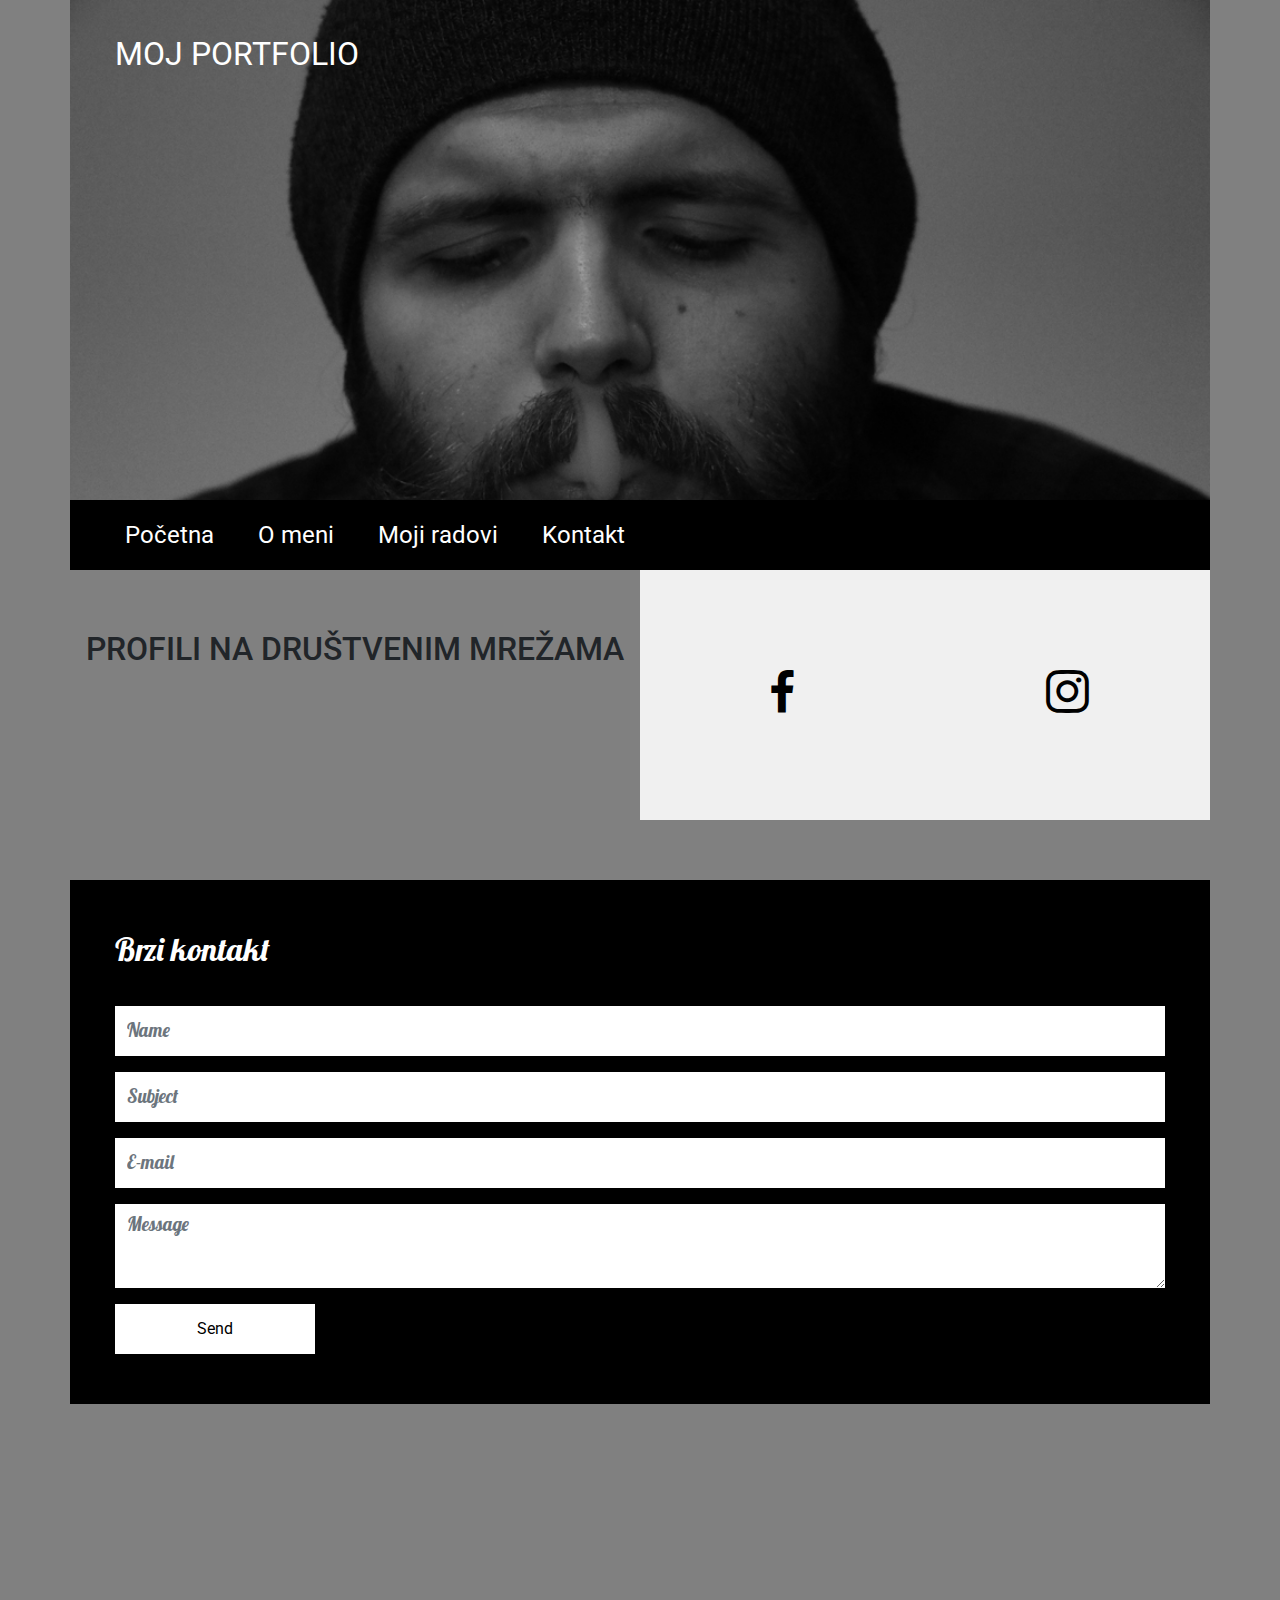
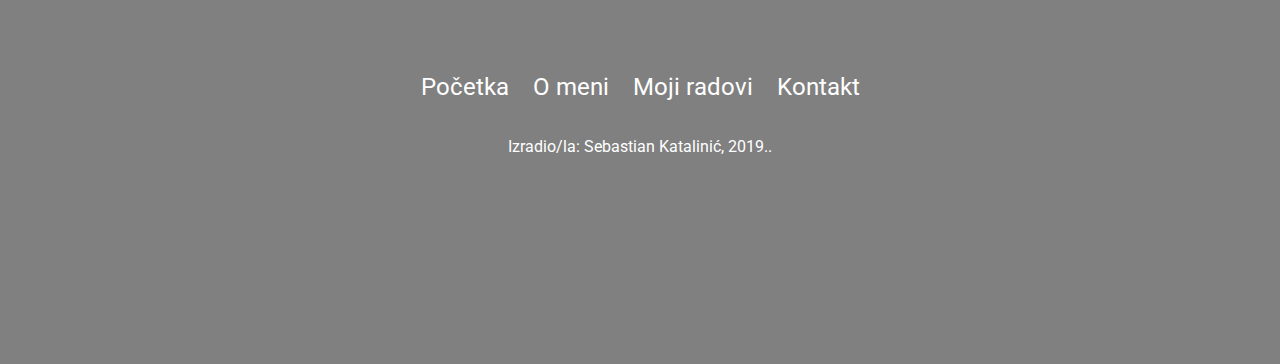
==== kontakt.html @ ed9a3f80 "Add files via upload" ====
<!doctype html>
<html lang="hr">
	<head>
		<meta charset="utf-8">
		<meta name="viewport" content="width=device-width, initial-scale=1, shrink-to-fit=no">
		<title>Moj portfolio</title>
		<link rel="stylesheet" href="bootstrap/bootstrap.min.css">		
		<link href="https://fonts.googleapis.com/css?family=Lobster|Roboto" rel="stylesheet">
		<link rel="stylesheet" href="https://use.fontawesome.com/releases/v5.5.0/css/all.css">
		<link rel="stylesheet" href="lightbox/css/lightbox.css">
		<link rel="stylesheet" href="socicon/style.css">
		<link rel="stylesheet" href="style.css">
	</head>
	<body>
		<div class="container">			
			<!-- ************** Zaglavlje / početak ************** -->
			<div class="row zaglavlje">
				<div class="col">
					<a href="index.html">Moj portfolio</a>
				</div>
			</div>
			<!-- ************** Zaglavlje / kraj ************** -->
			
			<!-- ************** Navigacija / početak ************** -->
			<div class="row navigacija">
				<div class="col">
					<div class="hamburger">
						<span class="fas fa-bars"></span>
					</div>
					<ul class="main-menu">
						<li><a href="index.html">Početna</a></li>
						<li><a href="o_meni.html">O meni</a></li>
						<li><a href="moji_radovi.html">Moji radovi</a></li>
						<li><a href="kontakt.html">Kontakt</a></li>
					</ul>
				</div>
			</div>
			<!-- ************** Navigacija / kraj ************** -->

			<!-- ************** Društvene mreže / početak ************** -->			
			<div class="row social-profiles">
				<div class="col-6">
					<h1>Profili na društvenim mrežama</h1>
				</div>
				<div class="col-md-3 social-profile svijetlo-siva"><p><a href="http://www.facebook.com/sebastian.katalinic"><span class="socicon-facebook"></span></a></p></div>						
				<div class="col-md-3 social-profile svijetlo-siva"><p><a href="http://www.instagram.com/sebastiankatalinic"><span class="socicon-instagram"></span></a></p></div>	
			</div>
			
			<!-- ************** Društvene mreže / kraj ************** -->
			
			<!-- ************** Kontakt / početak ************** -->
			<div class="row kontakt">
				<div class="col">
					<h1>Brzi kontakt</h1>
					<form action="" method="post">
						<div class="form-group">							
							<input type="text" class="form-control" id="name" placeholder="Name">
						</div>
						<div class="form-group">							
							<input type="text" class="form-control" id="subject" placeholder="Subject">
						</div>	
						<div class="form-group">							
							<input type="email" class="form-control" id="e-mail" placeholder="E-mail">
						</div>				
						<div class="form-group">
							<textarea class="form-control" id="message" rows="3" placeholder="Message"></textarea>
						</div>
						<button type="submit" class="btn btn-primary">Send</button>
					</form>
				</div>
			</div>
			<!-- ************** Kontakt / kraj ************** -->
		
			<!-- ************** Footer / početak ************** -->
			<div class="row footer">
				<div class="col">
					<div class="footer-content">
						<ul>
							<li><a href="index.html">Početka</a></li>
							<li><a href="o_meni.html">O meni</a></li>
							<li><a href="moji_radovi.html">Moji radovi</a></li>
							<li><a href="kontakt.html">Kontakt</a></li>
						</ul>
						<p>Izradio/la: Sebastian Katalinić, 2019..</p>
					</div>
				</div>
			</div>
			<!-- ************** Footer / kraj ************** -->
		</div>
		<script src="bootstrap/jquery.min.js"></script>
		<script src="bootstrap/popper.min.js"></script>
		<script src="bootstrap/bootstrap.min.js"></script>
		<script src="lightbox/js/lightbox.js"></script>
		<script>
			$('.hamburger').click(function(){
				$('.main-menu').slideToggle();
			});
		</script>
	</body>
</html>
---- socicon/style.css ----
@font-face {
  font-family: 'Socicon';
  src:  url('fonts/Socicon.eot?jxsw4b');
  src:  url('fonts/Socicon.eot?jxsw4b#iefix') format('embedded-opentype'),
    url('fonts/Socicon.woff2?jxsw4b') format('woff2'),
    url('fonts/Socicon.ttf?jxsw4b') format('truetype'),
    url('fonts/Socicon.woff?jxsw4b') format('woff'),
    url('fonts/Socicon.svg?jxsw4b#Socicon') format('svg');
  font-weight: normal;
  font-style: normal;
}

[class^="socicon-"], [class*=" socicon-"] {
  /* use !important to prevent issues with browser extensions that change fonts */
  font-family: 'Socicon' !important;
  speak: none;
  font-style: normal;
  font-weight: normal;
  font-variant: normal;
  text-transform: none;
  line-height: 1;

  /* Better Font Rendering =========== */
  -webkit-font-smoothing: antialiased;
  -moz-osx-font-smoothing: grayscale;
}

.socicon-hackernews:before {
  content: "\e946";
}
.socicon-smashwords:before {
  content: "\e947";
}
.socicon-kobo:before {
  content: "\e948";
}
.socicon-bookbub:before {
  content: "\e949";
}
.socicon-mailru:before {
  content: "\e94a";
}
.socicon-gitlab:before {
  content: "\e945";
}
.socicon-instructables:before {
  content: "\e944";
}
.socicon-portfolio:before {
  content: "\e943";
}
.socicon-codered:before {
  content: "\e940";
}
.socicon-origin:before {
  content: "\e941";
}
.socicon-nextdoor:before {
  content: "\e942";
}
.socicon-udemy:before {
  content: "\e93f";
}
.socicon-livemaster:before {
  content: "\e93e";
}
.socicon-crunchbase:before {
  content: "\e93b";
}
.socicon-homefy:before {
  content: "\e93c";
}
.socicon-calendly:before {
  content: "\e93d";
}
.socicon-realtor:before {
  content: "\e90f";
}
.socicon-tidal:before {
  content: "\e910";
}
.socicon-qobuz:before {
  content: "\e911";
}
.socicon-natgeo:before {
  content: "\e912";
}
.socicon-mastodon:before {
  content: "\e913";
}
.socicon-unsplash:before {
  content: "\e914";
}
.socicon-homeadvisor:before {
  content: "\e915";
}
.socicon-angieslist:before {
  content: "\e916";
}
.socicon-codepen:before {
  content: "\e917";
}
.socicon-slack:before {
  content: "\e918";
}
.socicon-openaigym:before {
  content: "\e919";
}
.socicon-logmein:before {
  content: "\e91a";
}
.socicon-fiverr:before {
  content: "\e91b";
}
.socicon-gotomeeting:before {
  content: "\e91c";
}
.socicon-aliexpress:before {
  content: "\e91d";
}
.socicon-guru:before {
  content: "\e91e";
}
.socicon-appstore:before {
  content: "\e91f";
}
.socicon-homes:before {
  content: "\e920";
}
.socicon-zoom:before {
  content: "\e921";
}
.socicon-alibaba:before {
  content: "\e922";
}
.socicon-craigslist:before {
  content: "\e923";
}
.socicon-wix:before {
  content: "\e924";
}
.socicon-redfin:before {
  content: "\e925";
}
.socicon-googlecalendar:before {
  content: "\e926";
}
.socicon-shopify:before {
  content: "\e927";
}
.socicon-freelancer:before {
  content: "\e928";
}
.socicon-seedrs:before {
  content: "\e929";
}
.socicon-bing:before {
  content: "\e92a";
}
.socicon-doodle:before {
  content: "\e92b";
}
.socicon-bonanza:before {
  content: "\e92c";
}
.socicon-squarespace:before {
  content: "\e92d";
}
.socicon-toptal:before {
  content: "\e92e";
}
.socicon-gust:before {
  content: "\e92f";
}
.socicon-ask:before {
  content: "\e930";
}
.socicon-trulia:before {
  content: "\e931";
}
.socicon-loomly:before {
  content: "\e932";
}
.socicon-ghost:before {
  content: "\e933";
}
.socicon-upwork:before {
  content: "\e934";
}
.socicon-fundable:before {
  content: "\e935";
}
.socicon-booking:before {
  content: "\e936";
}
.socicon-googlemaps:before {
  content: "\e937";
}
.socicon-zillow:before {
  content: "\e938";
}
.socicon-niconico:before {
  content: "\e939";
}
.socicon-toneden:before {
  content: "\e93a";
}
.socicon-augment:before {
  content: "\e908";
}
.socicon-bitbucket:before {
  content: "\e909";
}
.socicon-fyuse:before {
  content: "\e90a";
}
.socicon-yt-gaming:before {
  content: "\e90b";
}
.socicon-sketchfab:before {
  content: "\e90c";
}
.socicon-mobcrush:before {
  content: "\e90d";
}
.socicon-microsoft:before {
  content: "\e90e";
}
.socicon-pandora:before {
  content: "\e907";
}
.socicon-messenger:before {
  content: "\e906";
}
.socicon-gamewisp:before {
  content: "\e905";
}
.socicon-bloglovin:before {
  content: "\e904";
}
.socicon-tunein:before {
  content: "\e903";
}
.socicon-gamejolt:before {
  content: "\e901";
}
.socicon-trello:before {
  content: "\e902";
}
.socicon-spreadshirt:before {
  content: "\e900";
}
.socicon-500px:before {
  content: "\e000";
}
.socicon-8tracks:before {
  content: "\e001";
}
.socicon-airbnb:before {
  content: "\e002";
}
.socicon-alliance:before {
  content: "\e003";
}
.socicon-amazon:before {
  content: "\e004";
}
.socicon-amplement:before {
  content: "\e005";
}
.socicon-android:before {
  content: "\e006";
}
.socicon-angellist:before {
  content: "\e007";
}
.socicon-apple:before {
  content: "\e008";
}
.socicon-appnet:before {
  content: "\e009";
}
.socicon-baidu:before {
  content: "\e00a";
}
.socicon-bandcamp:before {
  content: "\e00b";
}
.socicon-battlenet:before {
  content: "\e00c";
}
.socicon-mixer:before {
  content: "\e00d";
}
.socicon-bebee:before {
  content: "\e00e";
}
.socicon-bebo:before {
  content: "\e00f";
}
.socicon-behance:before {
  content: "\e010";
}
.socicon-blizzard:before {
  content: "\e011";
}
.socicon-blogger:before {
  content: "\e012";
}
.socicon-buffer:before {
  content: "\e013";
}
.socicon-chrome:before {
  content: "\e014";
}
.socicon-coderwall:before {
  content: "\e015";
}
.socicon-curse:before {
  content: "\e016";
}
.socicon-dailymotion:before {
  content: "\e017";
}
.socicon-deezer:before {
  content: "\e018";
}
.socicon-delicious:before {
  content: "\e019";
}
.socicon-deviantart:before {
  content: "\e01a";
}
.socicon-diablo:before {
  content: "\e01b";
}
.socicon-digg:before {
  content: "\e01c";
}
.socicon-discord:before {
  content: "\e01d";
}
.socicon-disqus:before {
  content: "\e01e";
}
.socicon-douban:before {
  content: "\e01f";
}
.socicon-draugiem:before {
  content: "\e020";
}
.socicon-dribbble:before {
  content: "\e021";
}
.socicon-drupal:before {
  content: "\e022";
}
.socicon-ebay:before {
  content: "\e023";
}
.socicon-ello:before {
  content: "\e024";
}
.socicon-endomodo:before {
  content: "\e025";
}
.socicon-envato:before {
  content: "\e026";
}
.socicon-etsy:before {
  content: "\e027";
}
.socicon-facebook:before {
  content: "\e028";
}
.socicon-feedburner:before {
  content: "\e029";
}
.socicon-filmweb:before {
  content: "\e02a";
}
.socicon-firefox:before {
  content: "\e02b";
}
.socicon-flattr:before {
  content: "\e02c";
}
.socicon-flickr:before {
  content: "\e02d";
}
.socicon-formulr:before {
  content: "\e02e";
}
.socicon-forrst:before {
  content: "\e02f";
}
.socicon-foursquare:before {
  content: "\e030";
}
.socicon-friendfeed:before {
  content: "\e031";
}
.socicon-github:before {
  content: "\e032";
}
.socicon-goodreads:before {
  content: "\e033";
}
.socicon-google:before {
  content: "\e034";
}
.socicon-googlescholar:before {
  content: "\e035";
}
.socicon-googlegroups:before {
  content: "\e036";
}
.socicon-googlephotos:before {
  content: "\e037";
}
.socicon-googleplus:before {
  content: "\e038";
}
.socicon-grooveshark:before {
  content: "\e039";
}
.socicon-hackerrank:before {
  content: "\e03a";
}
.socicon-hearthstone:before {
  content: "\e03b";
}
.socicon-hellocoton:before {
  content: "\e03c";
}
.socicon-heroes:before {
  content: "\e03d";
}
.socicon-smashcast:before {
  content: "\e03e";
}
.socicon-horde:before {
  content: "\e03f";
}
.socicon-houzz:before {
  content: "\e040";
}
.socicon-icq:before {
  content: "\e041";
}
.socicon-identica:before {
  content: "\e042";
}
.socicon-imdb:before {
  content: "\e043";
}
.socicon-instagram:before {
  content: "\e044";
}
.socicon-issuu:before {
  content: "\e045";
}
.socicon-istock:before {
  content: "\e046";
}
.socicon-itunes:before {
  content: "\e047";
}
.socicon-keybase:before {
  content: "\e048";
}
.socicon-lanyrd:before {
  content: "\e049";
}
.socicon-lastfm:before {
  content: "\e04a";
}
.socicon-line:before {
  content: "\e04b";
}
.socicon-linkedin:before {
  content: "\e04c";
}
.socicon-livejournal:before {
  content: "\e04d";
}
.socicon-lyft:before {
  content: "\e04e";
}
.socicon-macos:before {
  content: "\e04f";
}
.socicon-mail:before {
  content: "\e050";
}
.socicon-medium:before {
  content: "\e051";
}
.socicon-meetup:before {
  content: "\e052";
}
.socicon-mixcloud:before {
  content: "\e053";
}
.socicon-modelmayhem:before {
  content: "\e054";
}
.socicon-mumble:before {
  content: "\e055";
}
.socicon-myspace:before {
  content: "\e056";
}
.socicon-newsvine:before {
  content: "\e057";
}
.socicon-nintendo:before {
  content: "\e058";
}
.socicon-npm:before {
  content: "\e059";
}
.socicon-odnoklassniki:before {
  content: "\e05a";
}
.socicon-openid:before {
  content: "\e05b";
}
.socicon-opera:before {
  content: "\e05c";
}
.socicon-outlook:before {
  content: "\e05d";
}
.socicon-overwatch:before {
  content: "\e05e";
}
.socicon-patreon:before {
  content: "\e05f";
}
.socicon-paypal:before {
  content: "\e060";
}
.socicon-periscope:before {
  content: "\e061";
}
.socicon-persona:before {
  content: "\e062";
}
.socicon-pinterest:before {
  content: "\e063";
}
.socicon-play:before {
  content: "\e064";
}
.socicon-player:before {
  content: "\e065";
}
.socicon-playstation:before {
  content: "\e066";
}
.socicon-pocket:before {
  content: "\e067";
}
.socicon-qq:before {
  content: "\e068";
}
.socicon-quora:before {
  content: "\e069";
}
.socicon-raidcall:before {
  content: "\e06a";
}
.socicon-ravelry:before {
  content: "\e06b";
}
.socicon-reddit:before {
  content: "\e06c";
}
.socicon-renren:before {
  content: "\e06d";
}
.socicon-researchgate:before {
  content: "\e06e";
}
.socicon-residentadvisor:before {
  content: "\e06f";
}
.socicon-reverbnation:before {
  content: "\e070";
}
.socicon-rss:before {
  content: "\e071";
}
.socicon-sharethis:before {
  content: "\e072";
}
.socicon-skype:before {
  content: "\e073";
}
.socicon-slideshare:before {
  content: "\e074";
}
.socicon-smugmug:before {
  content: "\e075";
}
.socicon-snapchat:before {
  content: "\e076";
}
.socicon-songkick:before {
  content: "\e077";
}
.socicon-soundcloud:before {
  content: "\e078";
}
.socicon-spotify:before {
  content: "\e079";
}
.socicon-stackexchange:before {
  content: "\e07a";
}
.socicon-stackoverflow:before {
  content: "\e07b";
}
.socicon-starcraft:before {
  content: "\e07c";
}
.socicon-stayfriends:before {
  content: "\e07d";
}
.socicon-steam:before {
  content: "\e07e";
}
.socicon-storehouse:before {
  content: "\e07f";
}
.socicon-strava:before {
  content: "\e080";
}
.socicon-streamjar:before {
  content: "\e081";
}
.socicon-stumbleupon:before {
  content: "\e082";
}
.socicon-swarm:before {
  content: "\e083";
}
.socicon-teamspeak:before {
  content: "\e084";
}
.socicon-teamviewer:before {
  content: "\e085";
}
.socicon-technorati:before {
  content: "\e086";
}
.socicon-telegram:before {
  content: "\e087";
}
.socicon-tripadvisor:before {
  content: "\e088";
}
.socicon-tripit:before {
  content: "\e089";
}
.socicon-triplej:before {
  content: "\e08a";
}
.socicon-tumblr:before {
  content: "\e08b";
}
.socicon-twitch:before {
  content: "\e08c";
}
.socicon-twitter:before {
  content: "\e08d";
}
.socicon-uber:before {
  content: "\e08e";
}
.socicon-ventrilo:before {
  content: "\e08f";
}
.socicon-viadeo:before {
  content: "\e090";
}
.socicon-viber:before {
  content: "\e091";
}
.socicon-viewbug:before {
  content: "\e092";
}
.socicon-vimeo:before {
  content: "\e093";
}
.socicon-vine:before {
  content: "\e094";
}
.socicon-vkontakte:before {
  content: "\e095";
}
.socicon-warcraft:before {
  content: "\e096";
}
.socicon-wechat:before {
  content: "\e097";
}
.socicon-weibo:before {
  content: "\e098";
}
.socicon-whatsapp:before {
  content: "\e099";
}
.socicon-wikipedia:before {
  content: "\e09a";
}
.socicon-windows:before {
  content: "\e09b";
}
.socicon-wordpress:before {
  content: "\e09c";
}
.socicon-wykop:before {
  content: "\e09d";
}
.socicon-xbox:before {
  content: "\e09e";
}
.socicon-xing:before {
  content: "\e09f";
}
.socicon-yahoo:before {
  content: "\e0a0";
}
.socicon-yammer:before {
  content: "\e0a1";
}
.socicon-yandex:before {
  content: "\e0a2";
}
.socicon-yelp:before {
  content: "\e0a3";
}
.socicon-younow:before {
  content: "\e0a4";
}
.socicon-youtube:before {
  content: "\e0a5";
}
.socicon-zapier:before {
  content: "\e0a6";
}
.socicon-zerply:before {
  content: "\e0a7";
}
.socicon-zomato:before {
  content: "\e0a8";
}
.socicon-zynga:before {
  content: "\e0a9";
}
---- style.css ----
body {
	background-color: gray;
}
/* ------ Zaglavlje / početak ------ */
.zaglavlje {
	height: 500px;
	background: url('slike/vape.JPG') no-repeat;
	background-size: cover;
}
.zaglavlje a {
	color: white;
	font-size: 24pt;
	text-decoration: none;
	display: block;
	margin-top: 30px;
	margin-left: 30px;
	text-transform: uppercase;
	font-family: 'Roboto', sans-serif;
}
.zaglavlje p {
	color: white;
	font-size: 32pt;
	text-align: center;
	width: 100%;
	position: absolute;
	top: 50%;
	left: 50%;
	transform: translate(-50%,-50%);
	margin: 0;
	font-family: 'Lobster', cursive;
}
@media screen and (max-width: 575px) {
	.zaglavlje {
		height: 250px;
	}
	.zaglavlje p {
		display: none;
	}
	.zaglavlje a {
		position: absolute;
		top: 50%;
		left: 50%;
		transform: translate(-50%,-50%);
		margin: 0;
		font-size: 18pt;
	}
	.slider {
		display: none;
	}
}
/* ------ Zaglavlje / kraj ------ */

/* ------ Navigacija / početak ------ */
.navigacija {
	height: 70px;
	background-color: black;
}
.navigacija li {
	display: inline;
	margin-right: 40px;
	list-style-type: none;
}
.navigacija li a {
	line-height: 70px;
	color: white;
	text-decoration: none;
	font-size: 18pt;
}
.navigacija .hamburger {
	text-align: right;
	font-size: 24pt;
	line-height: 70px;
	padding-right: 40px;
	display: none;
}
.navigacija .main-menu {
	margin-bottom: 0;
}
@media screen and (max-width:760px) {
	.navigacija .hamburger {
		display: block;
	}
	.navigacija .main-menu li {
		border-top: 1px solid black;
		display: block;
		background-color: b;
	}
	.navigacija {
		height: auto;
	}
	.main-menu {
		display: none;
	}
}
@media screen and (min-width:761px) {
	.main-menu {
		display: block !important;
	}
}
/* ------ Navigacija / kraj ------ */

.slider .col {
	padding-left: 0;
	padding-right: 0;
	margin-top: 40px;
}
.slider h2 {
	font-size: 18pt;
	text-transform: uppercase;
}
.slider p {
	font-size: 14pt;
}
.slider .carousel-caption {
	background-color: rgba(0,0,0,0.4);
	border-radius: 10px;
}

/* ------ Galerija / početak ------ */
.galerija h1 {
	text-transform: uppercase;
	font-size: 24pt;
	text-align: center;
	padding-top: 60px;
	padding-bottom: 40px;
}
.galerija .slika .maska {
	background-color: #000;
	position: absolute;
	top: 0;
	right: 0;
	left: 0;
	bottom: 0;
	opacity: 0;
	transition: 1s ease;
}
.galerija .slika:hover .maska {
	opacity: 0.7;
}
.galerija .slika .maska p {
	color: #fff;
	position: absolute;
	left: 50%;
	top: 50%;
	transform: translate(-50%,-50%);
}
.galerija .slika {
	padding: 0;
}
.galerija .maska a {
  color: #fff;
  text-decoration: none;
  display: block;
  text-align: center;
}
.galerija .maska .naziv-rada {
	font-size: 18pt;
	text-transform: uppercase;
}
.galerija .maska .kategorija {
	font-size: 14pt;
}
/* ------ Galerija / kraj ------ */

/* ------ Kontakt / početak ------ */
.kontakt {
	background-color: black;
	padding: 50px 30px;
	margin-top: 60px;
	color: white;
}
.kontakt h1 {
	font-size: 24pt;
	font-family: 'Lobster', cursive;
	padding-bottom: 30px;
}
.kontakt input[type=text],
.kontakt input[type=email],
.kontakt textarea {
	border: 0;
	border-radius: 0;
}
.kontakt input {
	height: 50px;
}
.kontakt button[type=submit] {
	background-color: White;
	border: 0;
	border-radius: 0;
	width: 200px;
	height: 50px;
	color: black;
}
@media screen and (max-width:575px) {
	.kontakt button[type=submit] {
		width: 100%;
	}
}
.kontakt ::placeholder {
	font-size: 14pt;
	font-family: 'Lobster', cursive;
}
/* ------ Kontakt / kraj ------ */

/* ------ Footer / početak ------ */
.footer {
	height: 500px;
	background: url('slike/caj.JPG');
	background-position: bottom;
	background-size: cover;
	background-repeat: no-repeat;
	margin-top: 60px;
}

.footer .footer-content {
	width: 100%;
	position: absolute;
	top: 50%;
	left: 50%;
	transform: translate(-50%,-50%);
}

.footer ul {
	text-align: center;
	margin: 0;
	padding: 0;
}
.footer ul li {
	display: inline;
	margin-right: 10px;
	margin-left: 10px;
}
.footer li a {
	color: #fff;
	font-size: 18pt;
	text-decoration: none;
}
@media screen and (max-width:767px) {
	.footer ul li {
		display: block;
		text-align: center;
	}
}
.footer p {
	color: #fff;
	width: 100%;
	text-align: center;
	margin:0;
	margin-top: 30px;
	padding: 0;
}

/* ------ Footer / kraj ------ */



/* ------ O meni / početak ------ */
.o-meni h1,
.vjestine h1 {
	text-transform: uppercase;
	font-size: 24pt;
	text-align: center;
	padding-top: 60px;
	padding-bottom: 40px;
}
.vjestina {
	height: 250px;
}
.vjestina.svijetlo-siva {
	background-color: #F0F0F0;
}
.vjestina.tamno-siva {
	background-color: #E0E0E0;
}
@media screen and (max-width:767px) {
	.vjestina:nth-child(odd) {
		background-color: #F0F0F0;
	}
	.vjestina:nth-child(even) {
		background-color: #E0E0E0;
	}
	.o-meni p:nth-child(1) {
		margin-top: 40px;
	}
}
.vjestina p {
	position: absolute;
	top: 50%;
	left: 50%;
	transform: translate(-50%, -50%);
	text-transform: uppercase;
	text-align: center;
	font-size: 14pt;
}
.no-spacing {
	padding-left: 0;
	padding-right: 0;
}

/* ------ O meni / kraj ------ */

/* ------ Članci / početak ------ */
.clanci h1 {
	text-transform: uppercase;
	font-size: 24pt;
	text-align: center;
	padding-top: 60px;
	padding-bottom: 40px;
}
.clanci .mt-60 {
	margin-top: 60px;
}
.clanak h2 {
	font-size: 24pt;
	margin-bottom: 20px;
}
@media screen and (max-width:767px) {
	.clanak h2 {
		margin-top: 20px;		
	}
}
@media screen and (max-width:575px) {
	.clanak h2 {
		margin-top: 20px;
		text-align: center;
	}
	.clanak p {
		padding-left: 20px;
		padding-right: 20px;
	}
}
/* ------ Članci / kraj ------ */


/* ------ Društvene mreže / početak ------ */
.social-profiles h1 {
	text-transform: uppercase;
	font-size: 24pt;
	text-align: center;
	padding-top: 60px;
	padding-bottom: 40px;
}
.social-profile {
	height: 250px;
}
.social-profile.svijetlo-siva {
	background-color: #F0F0F0;
}
.social-profile.tamno-siva {
	background-color: #E0E0E0;
}
@media screen and (max-width:767px) {
	.social-profile:nth-child(odd) {
		background-color: #F0F0F0;
	}
	.social-profile:nth-child(even) {
		background-color: #E0E0E0;
	}
}
.social-profile p {
	position: absolute;
	top: 50%;
	left: 50%;
	transform: translate(-50%, -50%);
	text-transform: uppercase;
	text-align: center;
	font-size: 32pt;
}
.social-profile p a {
	color: #000;
	text-decoration: none;
}
/* ------ Društvene mreže / kraj ------ */
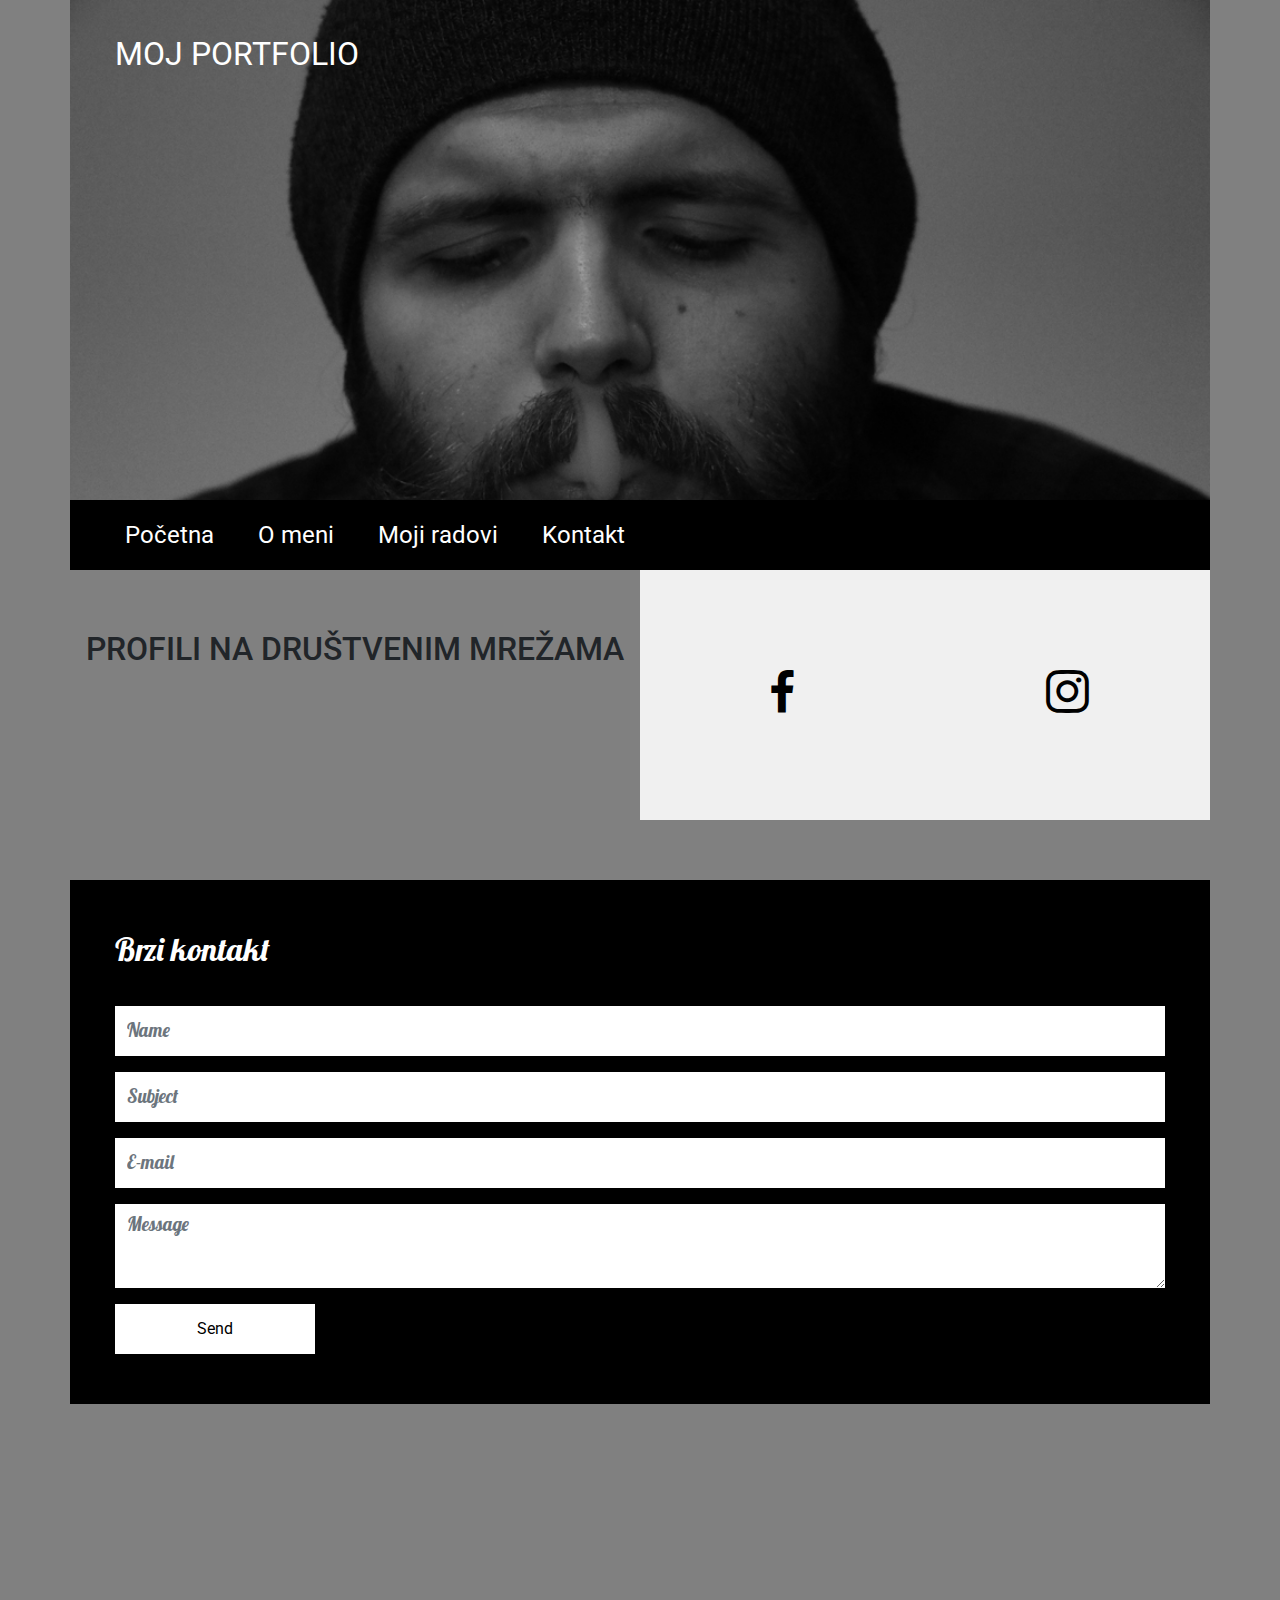
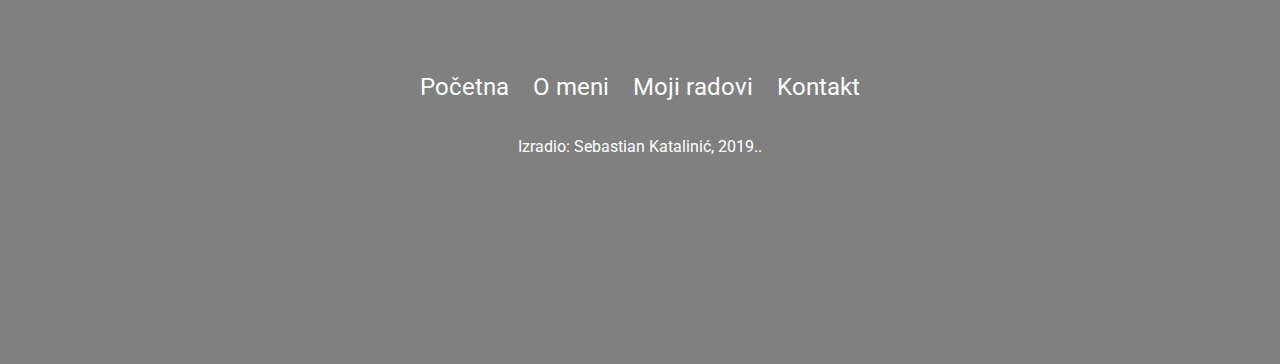
==== commit 0fe0f075: "Add files via upload" ====
--- a/kontakt.html
+++ b/kontakt.html
@@ -76,12 +76,12 @@
 				<div class="col">
 					<div class="footer-content">
 						<ul>
-							<li><a href="index.html">Početka</a></li>
+							<li><a href="index.html">Početna</a></li>
 							<li><a href="o_meni.html">O meni</a></li>
 							<li><a href="moji_radovi.html">Moji radovi</a></li>
 							<li><a href="kontakt.html">Kontakt</a></li>
 						</ul>
-						<p>Izradio/la: Sebastian Katalinić, 2019..</p>
+						<p>Izradio: Sebastian Katalinić, 2019..</p>
 					</div>
 				</div>
 			</div>
